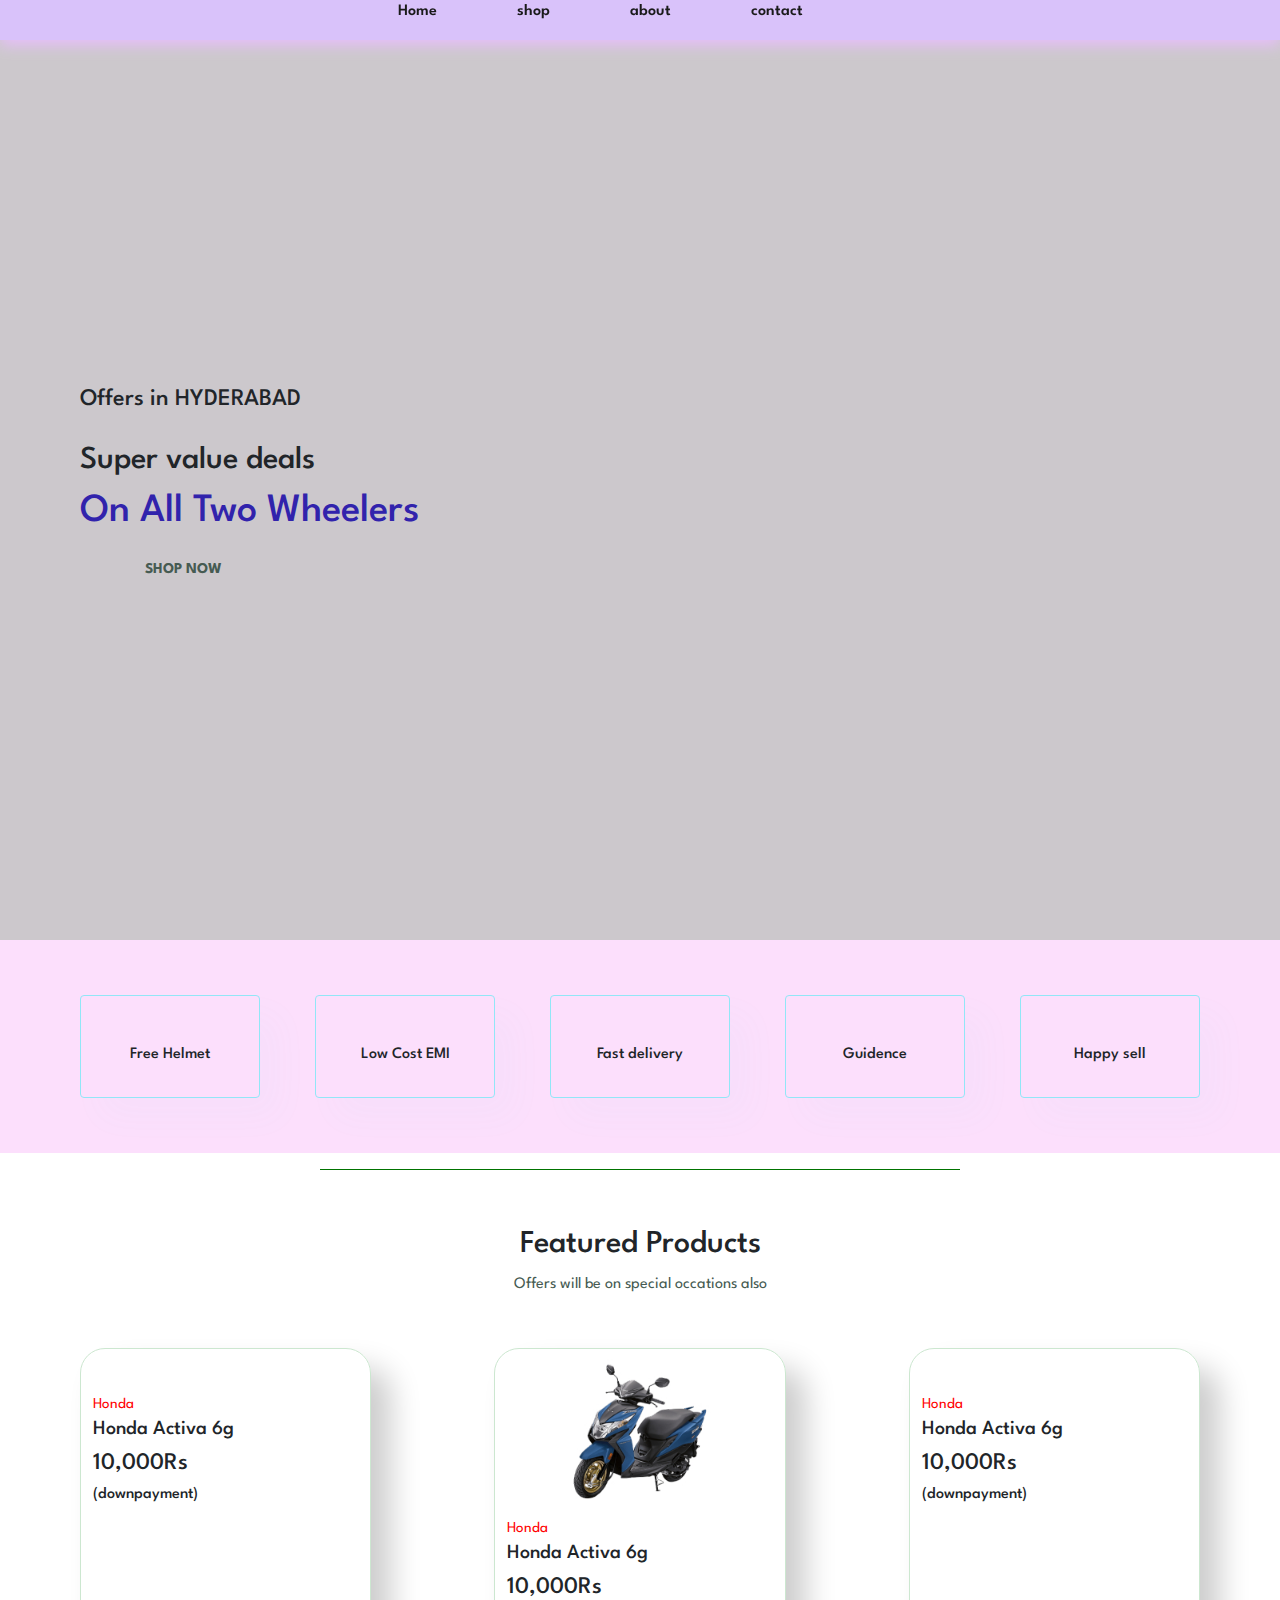
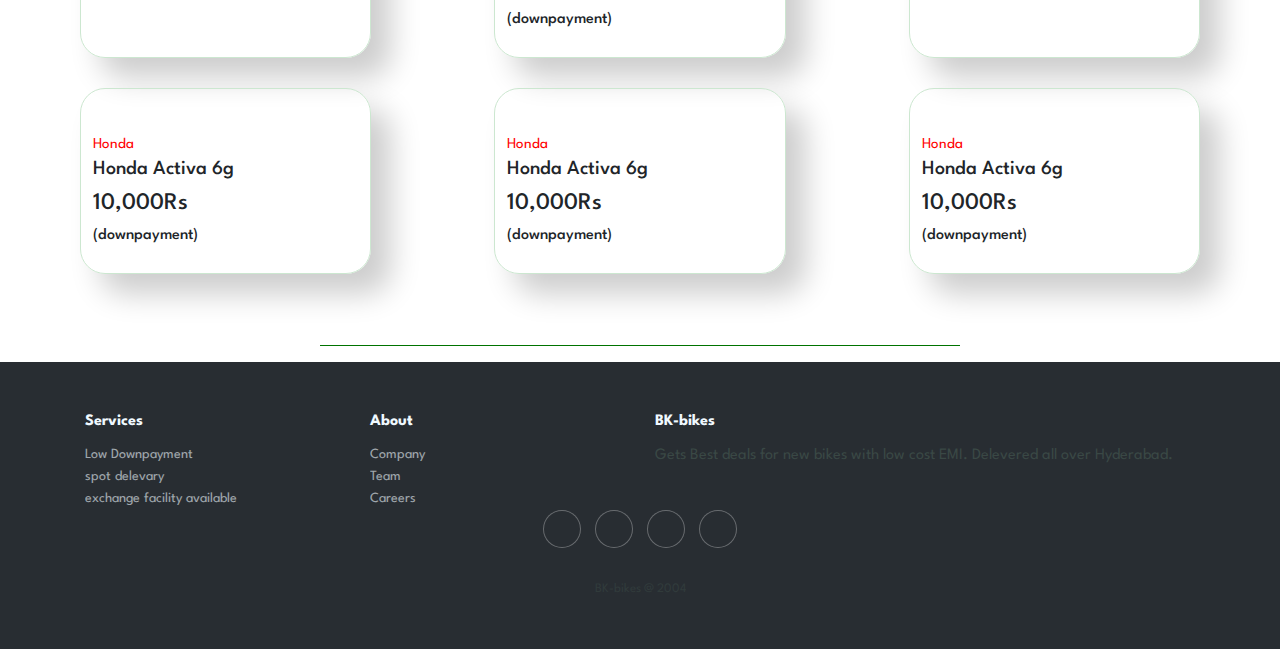
==== index.html @ 69a62e9e "responsive navbar" ====
<!DOCTYPE html>
<html lang="en">
<head>
    <meta charset="UTF-8">
    <meta http-equiv="X-UA-Compatible" content="IE=edge">
    <meta name="viewport" content="width=device-width, initial-scale=1.0">
    <link rel="stylesheet" href="path/to/font-awesome/css/font-awesome.min.css">
    <link rel="stylesheet" href="styles.css">
    <title>B-bikes</title>
    <title>Untitled</title>
    <link rel="stylesheet" href="https://cdnjs.cloudflare.com/ajax/libs/twitter-bootstrap/4.1.3/css/bootstrap.min.css">
    <link rel="stylesheet" href="https://cdnjs.cloudflare.com/ajax/libs/ionicons/2.0.1/css/ionicons.min.css">
</head>
<body>
    <section id="header">
        <a href="#"><img src="imgs/logo.png" class="logo" alt=""></a>
        <div>
            <ul id="navbar">
                <li><a href="index.html" class="active">Home</a></li>
                <li><a href="shop.html">shop</a></li>
                <li><a href="shop.html">about</a></li>
                <li><a href="contact.html">contact</a></li>
                <li><a href="imgs/logo.png"><img src="imgs/shop.png" class="shoppic" alt=""></a></li>
                
            </ul>
        </div>
        <div id="mobile">
            <i id="bar" class=""></i>
        </div>
    </section>

    <section id="bala">
        <h4>Offers in HYDERABAD</h4>
        <h2>Super value deals</h2>
        <h1>On All Two Wheelers</h1>
        <button>SHOP NOW</button>
    </section>

    <section id="feature" class="section-p1">
        <div class="fe-box">
            <img src="imgs/helmet.jpg" alt="">
            <h6>Free Helmet</h6>
        </div>
        <div class="fe-box">
            <img src="imgs/cost.png" alt="">
            <h6>Low Cost EMI</h6>
        </div>
        <div class="fe-box">
            <img src="imgs/fast.jpg" alt="">
            <h6>Fast delivery</h6>
        </div>
        <div class="fe-box">
            <img src="imgs/guid.png" alt="">
            <h6>Guidence</h6>
        </div>
        <div class="fe-box">
            <img src="imgs/hapsell.png" alt="">
            <h6>Happy sell</h6>
        </div>
    </section>
    <center><hr width="50%" color="green" /></center>

    <section id="product1" class="section-p1">
        <h2>Featured Products</h2>
        <p>Offers will be on special occations also</p>
        <div class="pro-container">
            <div class="pro">
                <img src="imgs/product1.jpg"  alt="">
                <div class="dis">
                    <span>Honda </span>
                    <h5>Honda Activa 6g</h5>
                    <div class="star">
                        <i class="fas fa-star"></i>
                        <i class="fas fa-star"></i>
                        <i class="fas fa-star"></i>
                    </div>
                    <h4>10,000Rs</h4>
                    <h6>(downpayment)</h6>
                </div>
            </div>
            <div class="pro">
                <img src="imgs/dio1.jpg" class="dio" alt="">
                <div class="dis">
                    <span>Honda </span>
                    <h5>Honda Activa 6g</h5>
                    <div class="star">
                        <i class="fas fa-star"></i>
                        <i class="fas fa-star"></i>
                        <i class="fas fa-star"></i>
                    </div>
                    <h4>10,000Rs</h4>
                    <h6>(downpayment)</h6>
                </div>
            </div>
            <div class="pro">
                <img src="imgs/product1.jpg" alt="">
                <div class="dis">
                    <span>Honda </span>
                    <h5>Honda Activa 6g</h5>
                    <div class="star">
                        <i class="fas fa-star"></i>
                        <i class="fas fa-star"></i>
                        <i class="fas fa-star"></i>
                    </div>
                    <h4>10,000Rs</h4>
                    <h6>(downpayment)</h6>
                </div>
            </div>
            <div class="pro">
                <img src="imgs/product1.jpg" alt="">
                <div class="dis">
                    <span>Honda </span>
                    <h5>Honda Activa 6g</h5>
                    <div class="star">
                        <i class="fas fa-star"></i>
                        <i class="fas fa-star"></i>
                        <i class="fas fa-star"></i>
                    </div>
                    <h4>10,000Rs</h4>
                    <h6>(downpayment)</h6>
                </div>
            </div>
            <div class="pro">
                <img src="imgs/product1.jpg" alt="">
                <div class="dis">
                    <span>Honda </span>
                    <h5>Honda Activa 6g</h5>
                    <div class="star">
                        <i class="fas fa-star"></i>
                        <i class="fas fa-star"></i>
                        <i class="fas fa-star"></i>
                    </div>
                    <h4>10,000Rs</h4>
                    <h6>(downpayment)</h6>
                </div>
            </div>
            <div class="pro">
                <img src="imgs/product1.jpg" alt="">
                <div class="dis">
                    <span>Honda </span>
                    <h5>Honda Activa 6g</h5>
                    <div class="star">
                        <i class="fas fa-star"></i>
                        <i class="fas fa-star"></i>
                        <i class="fas fa-star"></i>
                    </div>
                    <h4>10,000Rs</h4>
                    <h6>(downpayment)</h6>
                </div>
            </div>
        </div>
    </section>
    
    <center><hr width="50%" color="green" /></center>
    <!-- <footer class="section-p1">
        <div class="col">
            <img src="imgs/logo.png" class="logo" alt="">
            <h4>contact</h4>
            <p> <strong>Address : </strong> uppal,ubsiguda</p>
            <p> <strong>Phone Number : </strong>7993533327 </p>
            <p><strong>Timings :</strong> 12PM-10PM , Monday to Saturday</p>
        </div>
        <div class="follow">
            <h3>Follow Us</h3>
        </div>
    </footer> -->
    <div class="footer-dark">
        <footer>
            <div class="container">
                <div class="row">
                    <div class="col-sm-6 col-md-3 item">
                        <h3>Services</h3>
                        <ul>
                            <li><a href="#">Low Downpayment </a></li>
                            <li><a href="#">spot delevary</a></li>
                            <li><a href="#">exchange facility available</a></li>
                        </ul>
                    </div>
                    <div class="col-sm-6 col-md-3 item">
                        <h3>About</h3>
                        <ul>
                            <li><a href="index.html">Company</a></li>
                            <li><a href="#">Team</a></li>
                            <li><a href="#">Careers</a></li>
                        </ul>
                    </div>
                    <div class="col-md-6 item text">
                        <h3>BK-bikes</h3>
                        <p>Gets Best deals for new bikes with low cost EMI.
                            Delevered all over Hyderabad.

                        </p>
                    </div>
                    <div class="col item social"><a href="#"><i class="icon ion-social-facebook"></i></a><a href="#"><i class="icon ion-social-twitter"></i></a><a href="#"><i class="icon ion-social-snapchat"></i></a><a href="#"><i class="icon ion-social-instagram"></i></a></div>
                </div>
                <p class="copyright">BK-bikes @ 2004</p>
            </div>
        </footer>
    </div>
    <script src="https://cdnjs.cloudflare.com/ajax/libs/jquery/3.2.1/jquery.min.js"></script>
    <script src="https://cdnjs.cloudflare.com/ajax/libs/twitter-bootstrap/4.1.3/js/bootstrap.bundle.min.js"></script>
    
</body>
</html>
---- styles.css ----
@import url("https://fonts.googleapis.com/css2?family=Spartan:wght@100;200;300;400;500;600;700;800;900&display=swap");
* {
  margin: 0;
  padding: 0;
  box-sizing: border-box;
  font-family: "Spartan", sans-serif;
}

html {
  scroll-behavior: smooth;
}

/* Global Styles */

h1 {
  font-size: 50px;
  line-height: 64px;
  color: #222;
}

h2 {
  font-size: 46px;
  line-height: 54px;
  color: #222;
}

h4 {
  font-size: 20px;
  color: #222;
}

h6 {
  font-weight: 700;
  font-size: 12px;
}

p {
  font-size: 16px;
  color: #465b52;
  margin: 15px 0 20px 0;
}

.section-p1 {
  padding: 40px 80px;
}

.section-m1 {
  margin: 40px 0;
}
.logo{
    width: 18%;
    padding-left: 0;
    
}
.shoppic{
    width: 10%;

}

body {
  width: 100%;
}

#header{
    display: flex;
    align-items: center;
    justify-content: space-between;
    padding-left: 20px 80px;
    background: #d9c2fa;
    box-shadow: 0 5px 15px rgb(232, 190, 252);
    z-index: 999;
    position: sticky;
    top: 0;
    left: 0;
}
#navbar{ 
    display: flex;
    align-items: center;
    justify-content: center;
}
#navbar li{
    list-style: none;
    padding: 0 40px ;
    position: relative;

}
#navbar li a{
    text-decoration: none;
    font-size: 16px;
    font-weight: 600;
    color: #1a1a1a;
    transition: 0.3s ease;
    border-radius: 20px;
}
#navbar li a:hover{
    color: aqua;
}
#bala{
  background: #ccc8cc;
  background-image: url("imgs/bike.png");
  height: 100vb;
  width: 100%;
  background-position: top 10% right 0%;
  background-size: cover;
  padding: 0 80px;
  display: flex;
  flex-direction: column;
  align-items: flex-start;
  justify-content: center;
}
#bala h4{
  padding-bottom: 20px;
}
#bala h1{
  color: rgb(49, 35, 172);
}
#bala button{
  background-image: url("imgs/button.png");
  background-color: transparent;
  color: #465b52;
  border: 0;
  padding: 14px 80px 14px 65px;
  background-repeat: no-repeat;
  cursor: pointer;
  font-weight: 700;
  font-size: 15px;
}
#feature{
  background-color: #fcdffc;
  display: flex;
  align-items: center;
  justify-content: space-between;
  flex-wrap: wrap;
}
#feature .fe-box img{
  width: 90%;
  margin-bottom: 10px;
}
#feature .fe-box{
  width: 180px;
  text-align: center;
  padding: 25px 15px;
  box-shadow: 20px 20px 34px rgba(96, 214, 235, 0.03);
  border: 1px solid #91e7f7;
  border-radius: 4px;
  margin: 15px 0;
}
#feature .fe-box:hover{
  box-shadow: 10px 10px 54px rgba(70, 62, 211, 0.1);
}
#product1{
  text-align: center;
}
#product1 .pro-container{
  display: flex;
  justify-content: space-between;
  padding-top: 20px;
  flex-wrap: wrap;
}
#product1 .pro{
  width: 26%;
  min-width: 250px;
  padding: 10px 12px;
  border:1px solid #cce7d0;
  border-radius: 25px;
  cursor: pointer;
  box-shadow: 20px 20px 30px rgba(0, 0, 0, 0.2);
  margin: 15px 0;
  transition: 0.3s ease;
}
#product1 .pro:hover{
  box-shadow: 20px 20px 30px rgba(99, 247, 173, 0.9);
}
#product1 .pro img{
  width: 100%;
  border-radius: 20px;
}
#product1 .pro .dis{
  padding: 10px 0;
  text-align: start;
}
#product1 .pro .dis span{
  color: red;
  font-size: 15px;
}
.footer-dark {
  padding:50px 0;
  color:#f0f9ff;
  background-color:#282d32;
}

.footer-dark h3 {
  margin-top:0;
  margin-bottom:12px;
  font-weight:bold;
  font-size:16px;
}

.footer-dark ul {
  padding:0;
  list-style:none;
  line-height:1.6;
  font-size:14px;
  margin-bottom:0;
}

.footer-dark ul a {
  color:inherit;
  text-decoration:none;
  opacity:0.6;
}

.footer-dark ul a:hover {
  opacity:0.8;
}

@media (max-width:767px) {
  .footer-dark .item:not(.social) {
    text-align:center;
    padding-bottom:20px;
  }
}

.footer-dark .item.text {
  margin-bottom:36px;
}

@media (max-width:767px) {
  .footer-dark .item.text {
    margin-bottom:0;
  }
}

.footer-dark .item.text p {
  opacity:0.6;
  margin-bottom:0;
}

.footer-dark .item.social {
  text-align:center;
}




@media (max-width:799px) {
  .footer-dark .item.social {
    text-align:center;
    margin-top:20px;
  }
}

.footer-dark .item.social > a {
  font-size:20px;
  width:36px;
  height:36px;
  line-height:36px;
  display:inline-block;
  text-align:center;
  border-radius:50%;
  box-shadow:0 0 0 1px rgba(255,255,255,0.4);
  margin:0 8px;
  color:#fff;
  opacity:0.75;
}

.footer-dark .item.social > a:hover {
  opacity:0.9;
}

.footer-dark .copyright {
  text-align:center;
  padding-top:24px;
  opacity:0.3;
  font-size:13px;
  margin-bottom:0;
}
@media (max-width:799px){
  #navbar {
  display: flex;
  flex-direction: column;
  align-items: flex-start;
  position: fixed;
  top: 0;
  right: 0;
  height: 20vh;
  width: 300px;
  align-items: center;
  justify-content: center;
  background-color: #d9c2fa;
  box-shadow: 0 40px 60px rgba(0, 0, 0, 0.2);
  padding: 80px 0 0 20px;
}
#navbar li{
  margin-bottom: 25px;
}
}
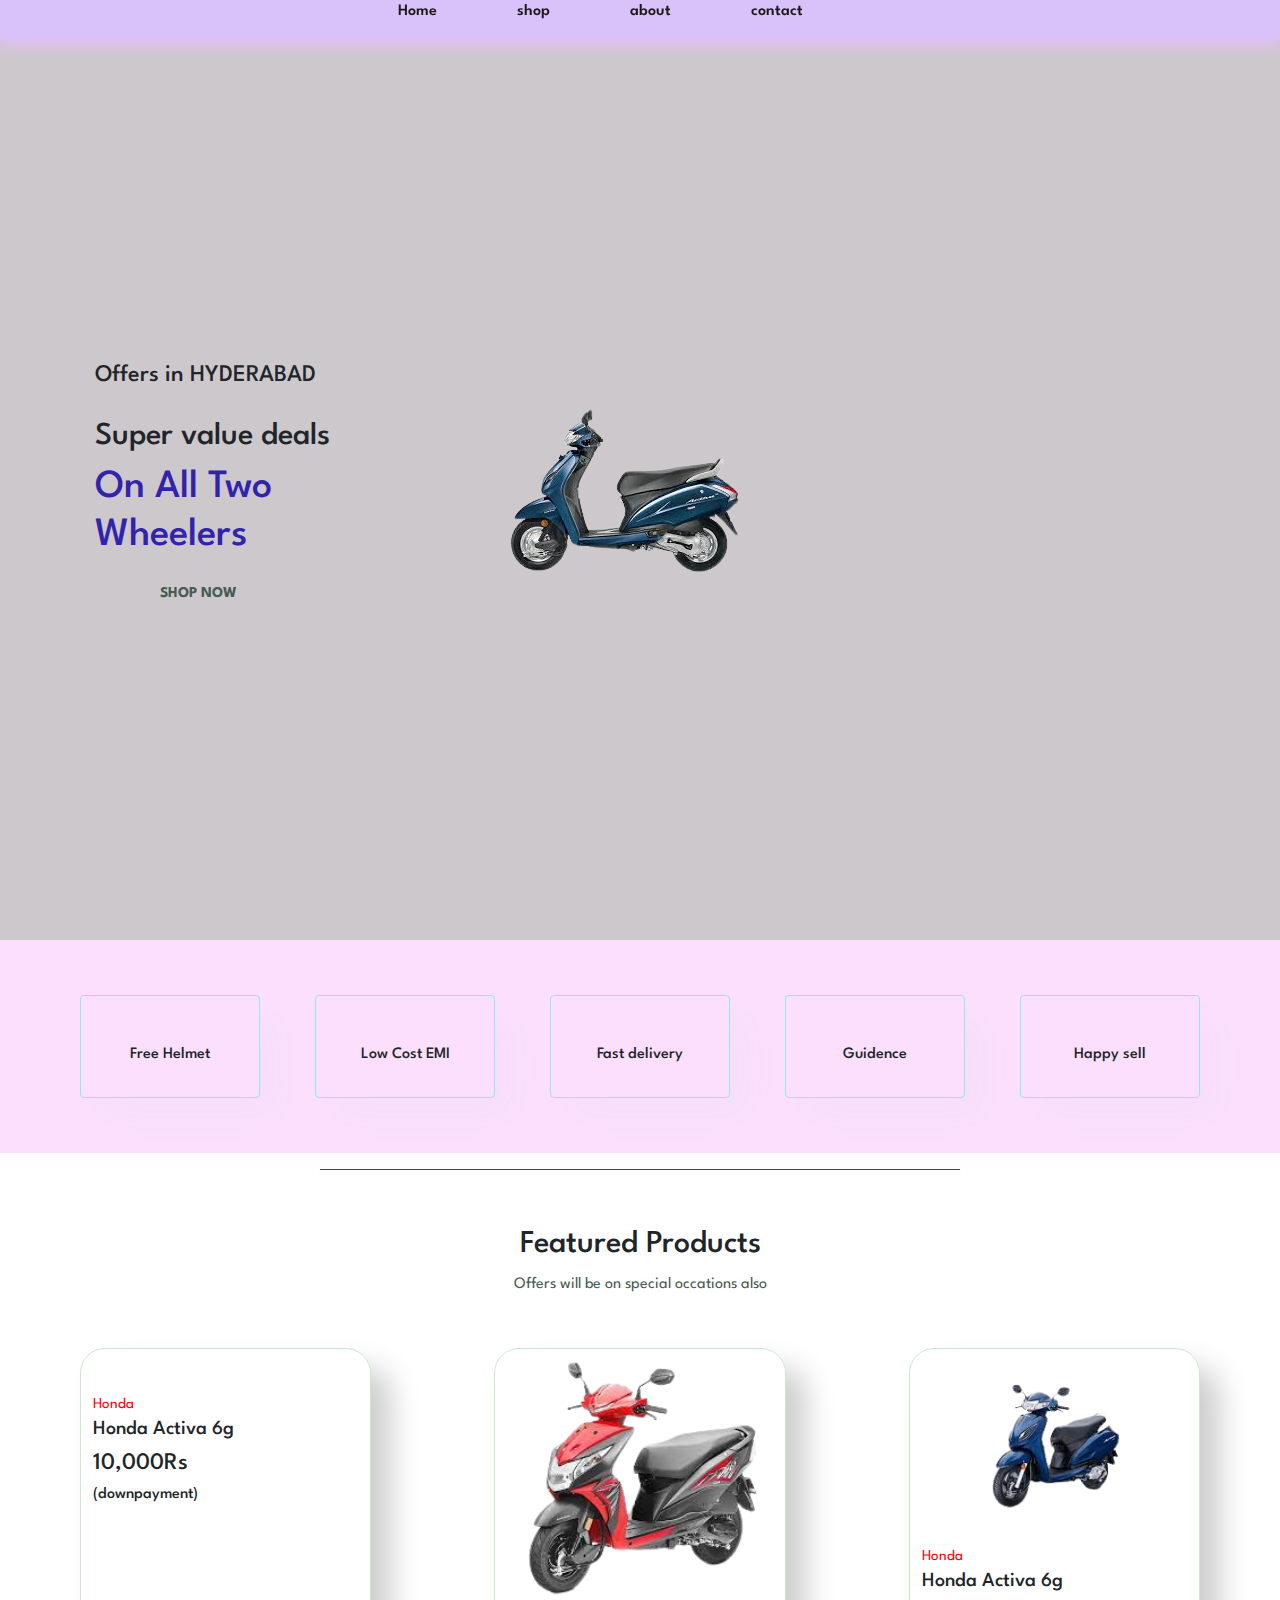
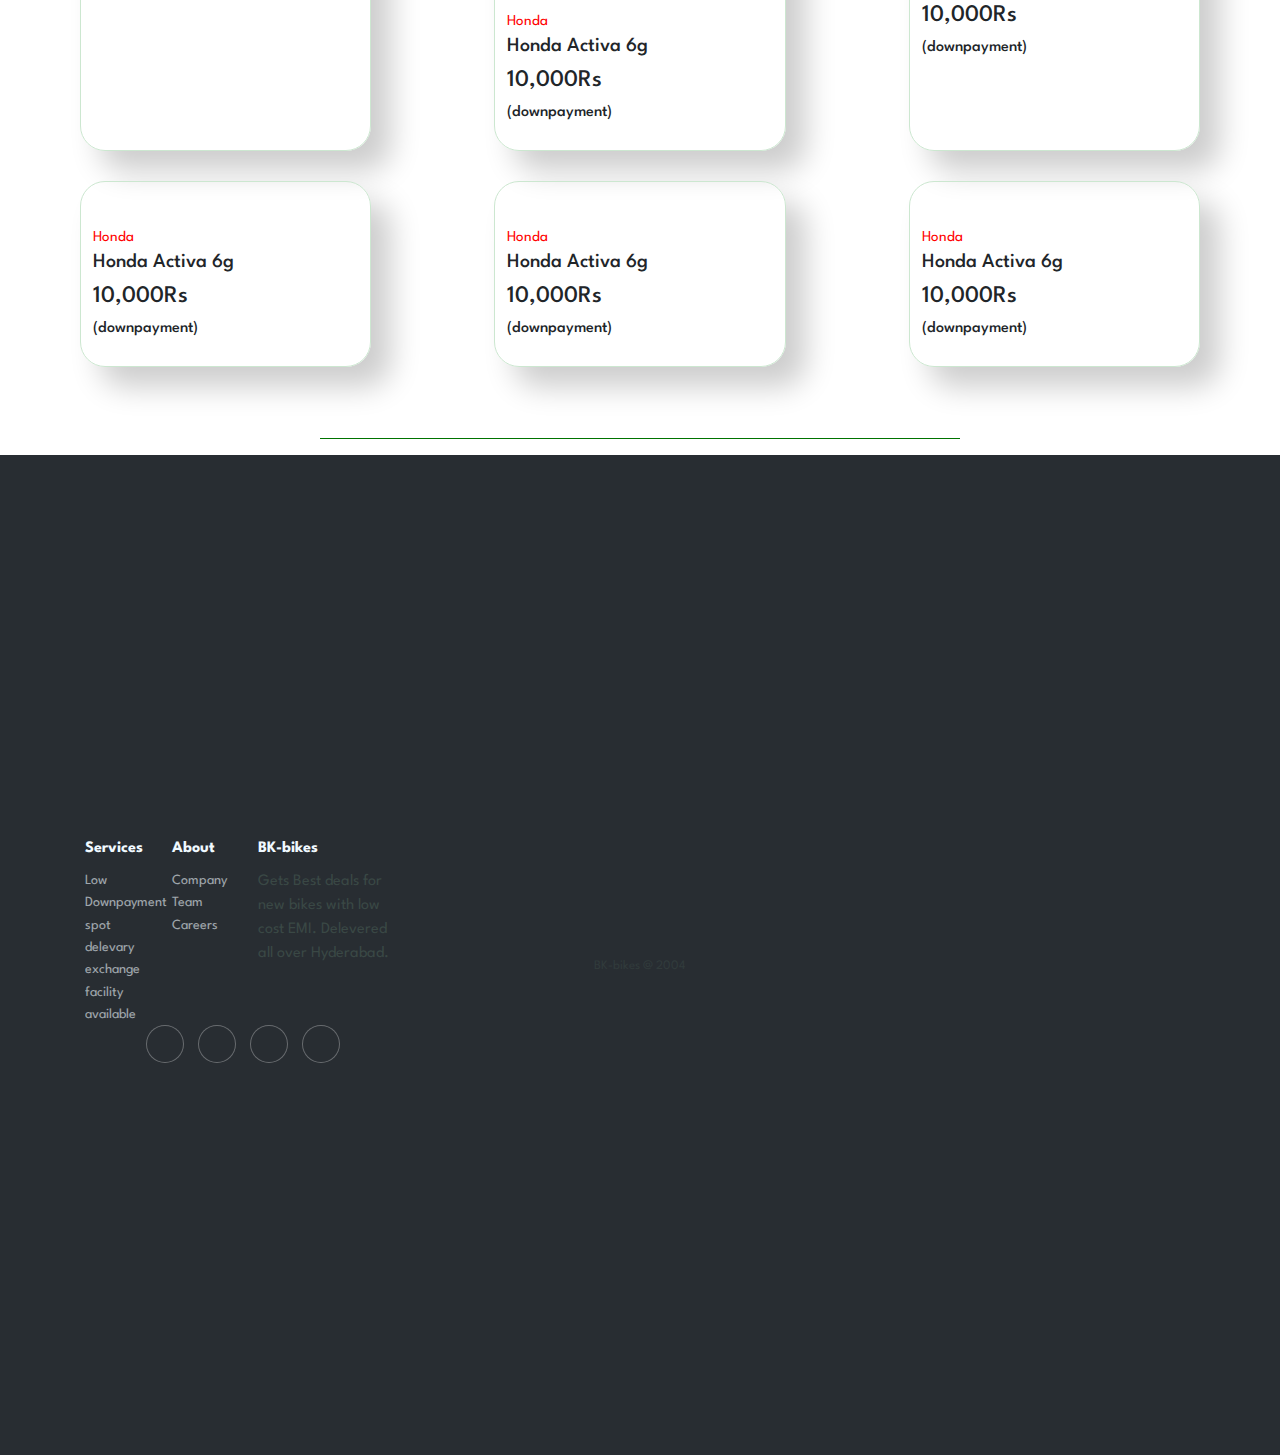
==== commit 7b0b176f: "poducts" ====
--- a/index.html
+++ b/index.html
@@ -30,10 +30,17 @@
     </section>
 
     <section id="bala">
-        <h4>Offers in HYDERABAD</h4>
-        <h2>Super value deals</h2>
-        <h1>On All Two Wheelers</h1>
-        <button>SHOP NOW</button>
+       <div class="container">
+            <div class="text">
+            <h4>Offers in HYDERABAD</h4>
+            <h2>Super value deals</h2>
+            <h1>On All Two Wheelers</h1>
+            <button>SHOP NOW</button>
+            </div>
+            <div class="image"><img src="imgs/bike.png" alt=""></div>
+       </div> 
+       
+        
     </section>
 
     <section id="feature" class="section-p1">
@@ -79,21 +86,21 @@
                 </div>
             </div>
             <div class="pro">
-                <img src="imgs/dio1.jpg" class="dio" alt="">
-                <div class="dis">
-                    <span>Honda </span>
-                    <h5>Honda Activa 6g</h5>
-                    <div class="star">
-                        <i class="fas fa-star"></i>
-                        <i class="fas fa-star"></i>
-                        <i class="fas fa-star"></i>
-                    </div>
-                    <h4>10,000Rs</h4>
-                    <h6>(downpayment)</h6>
-                </div>
-            </div>
-            <div class="pro">
-                <img src="imgs/product1.jpg" alt="">
+                <img src="imgs/dio.png" class="dio" alt="">
+                <div class="dis">
+                    <span>Honda </span>
+                    <h5>Honda Activa 6g</h5>
+                    <div class="star">
+                        <i class="fas fa-star"></i>
+                        <i class="fas fa-star"></i>
+                        <i class="fas fa-star"></i>
+                    </div>
+                    <h4>10,000Rs</h4>
+                    <h6>(downpayment)</h6>
+                </div>
+            </div>
+            <div class="pro">
+                <img src="imgs/product2.png" alt="">
                 <div class="dis">
                     <span>Honda </span>
                     <h5>Honda Activa 6g</h5>
@@ -152,18 +159,7 @@
     </section>
     
     <center><hr width="50%" color="green" /></center>
-    <!-- <footer class="section-p1">
-        <div class="col">
-            <img src="imgs/logo.png" class="logo" alt="">
-            <h4>contact</h4>
-            <p> <strong>Address : </strong> uppal,ubsiguda</p>
-            <p> <strong>Phone Number : </strong>7993533327 </p>
-            <p><strong>Timings :</strong> 12PM-10PM , Monday to Saturday</p>
-        </div>
-        <div class="follow">
-            <h3>Follow Us</h3>
-        </div>
-    </footer> -->
+
     <div class="footer-dark">
         <footer>
             <div class="container">
--- a/styles.css
+++ b/styles.css
@@ -95,9 +95,27 @@
 #navbar li a:hover{
     color: aqua;
 }
+.container {
+  display: grid;
+  align-items: center; 
+  grid-template-columns: 1fr 1fr 1fr;
+  column-gap: 80px;
+  height: 100vb;
+  width: 100%;
+  background-position: top 10% right 10%;
+  background-size: cover;
+  padding: 0 80px;
+ }
+ 
+ img {
+   max-width: 100%;
+   max-height:100%;
+ }
+ 
+
 #bala{
   background: #ccc8cc;
-  background-image: url("imgs/bike.png");
+  
   height: 100vb;
   width: 100%;
   background-position: top 10% right 0%;
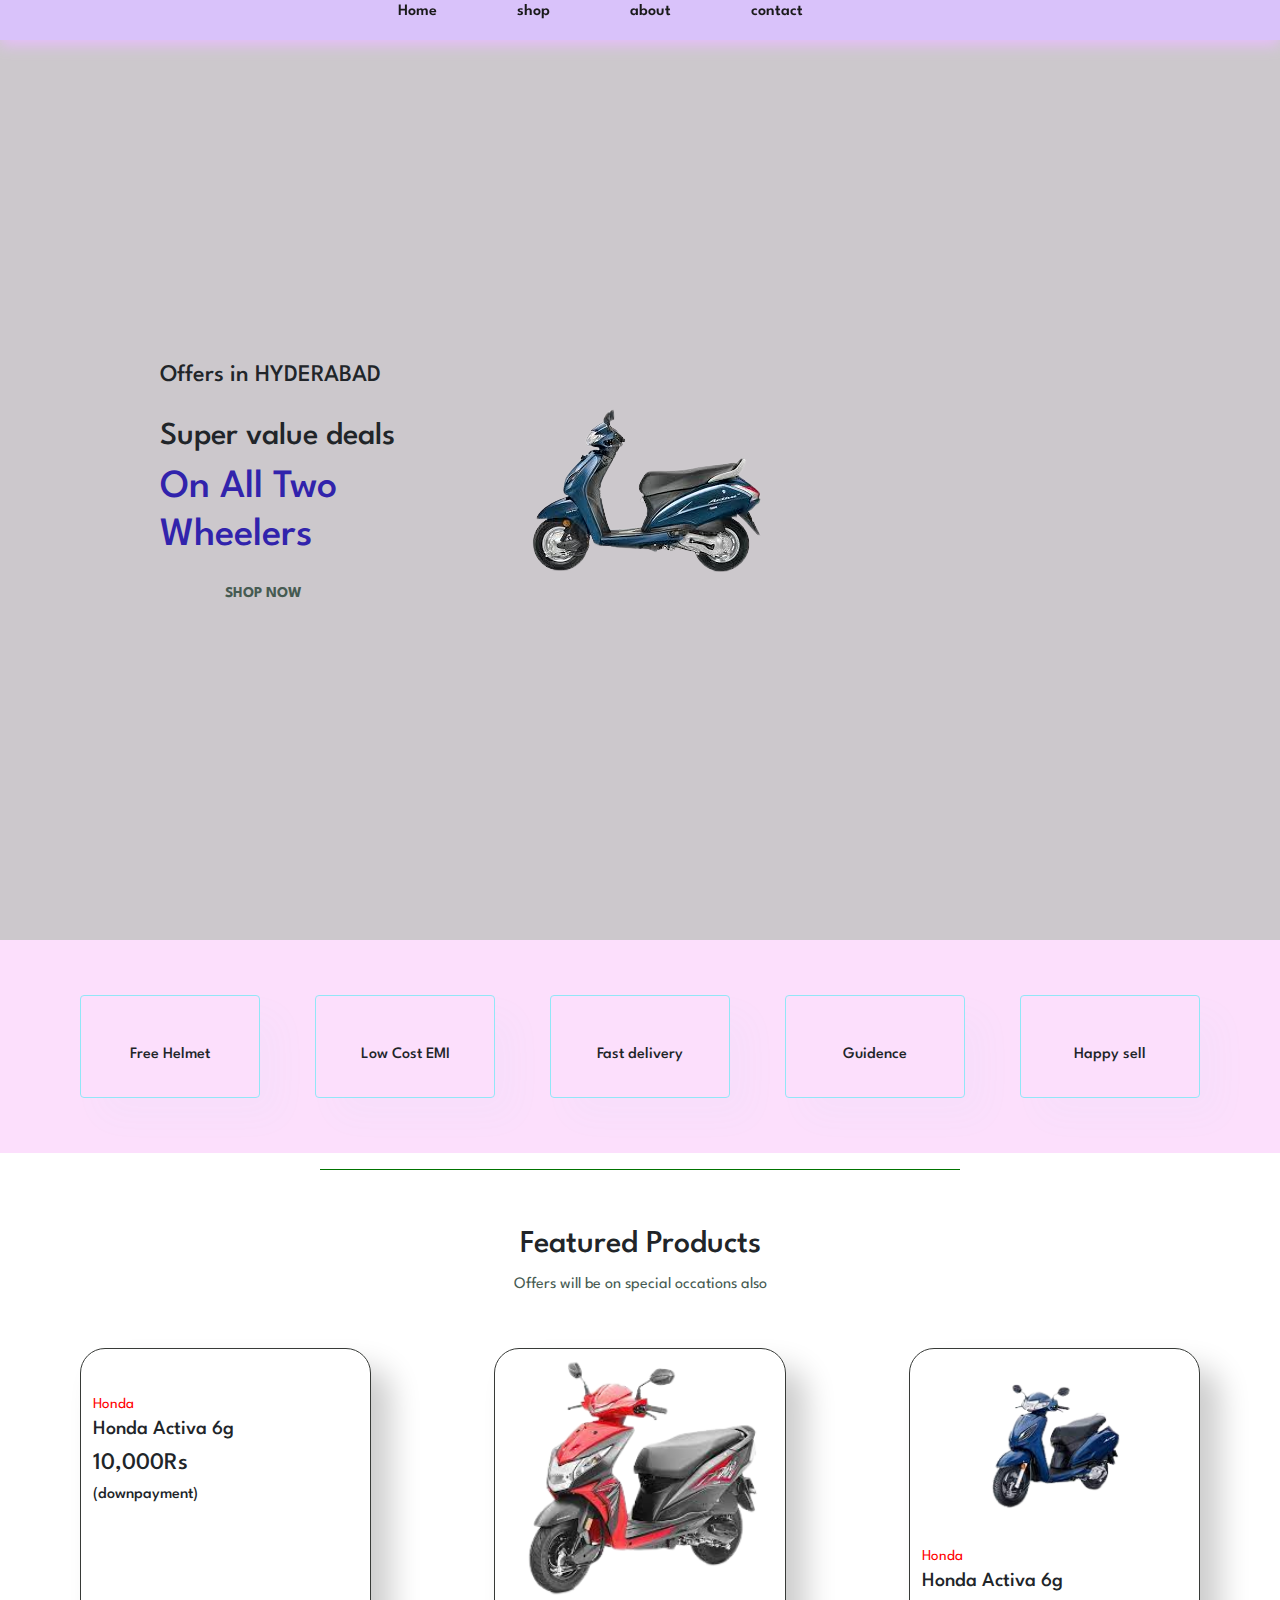
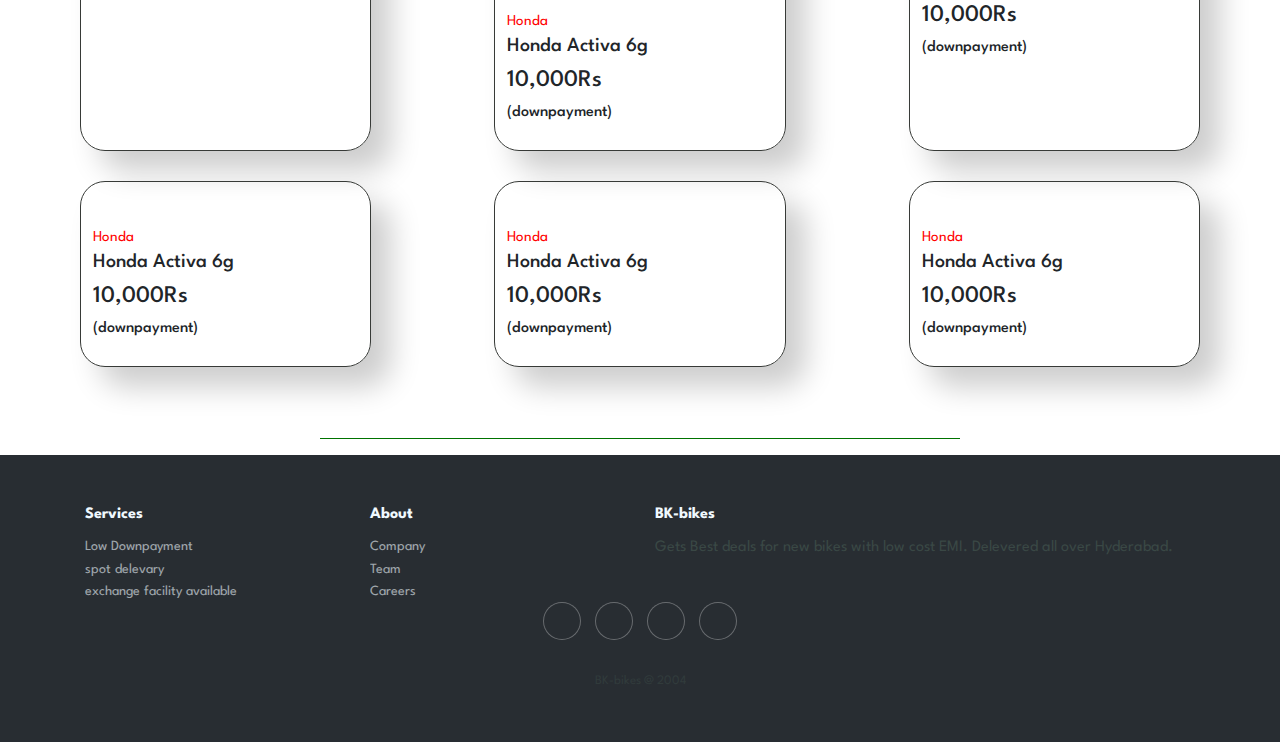
==== commit e2830c72: "resp1" ====
--- a/index.html
+++ b/index.html
@@ -30,7 +30,7 @@
     </section>
 
     <section id="bala">
-       <div class="container">
+       <div class="containerr">
             <div class="text">
             <h4>Offers in HYDERABAD</h4>
             <h2>Super value deals</h2>
--- a/styles.css
+++ b/styles.css
@@ -95,7 +95,7 @@
 #navbar li a:hover{
     color: aqua;
 }
-.container {
+.containerr{
   display: grid;
   align-items: center; 
   grid-template-columns: 1fr 1fr 1fr;
@@ -179,7 +179,7 @@
   width: 26%;
   min-width: 250px;
   padding: 10px 12px;
-  border:1px solid #cce7d0;
+  border:1px solid #373a37;
   border-radius: 25px;
   cursor: pointer;
   box-shadow: 20px 20px 30px rgba(0, 0, 0, 0.2);
@@ -302,14 +302,33 @@
   top: 0;
   right: 0;
   height: 20vh;
-  width: 300px;
+  width: 40%;
   align-items: center;
   justify-content: center;
   background-color: #d9c2fa;
   box-shadow: 0 40px 60px rgba(0, 0, 0, 0.2);
-  padding: 80px 0 0 20px;
+  padding: 80px 0 0 50px;
 }
 #navbar li{
   margin-bottom: 25px;
 }
+.button{
+  padding-top: 5%;
+}
+.containerr{
+  display: grid;
+  align-items: center; 
+  grid-template-columns: 1fr 1fr 1fr;
+  column-gap: 20px;
+  height: 100vb;
+  width: 100%;
+  background-position: top 10% right 10%;
+  background-size: cover;
+  padding: 0 20px;
+ }
+ 
+ img {
+   max-width: 100%;
+   max-height:100%;
+ }
 }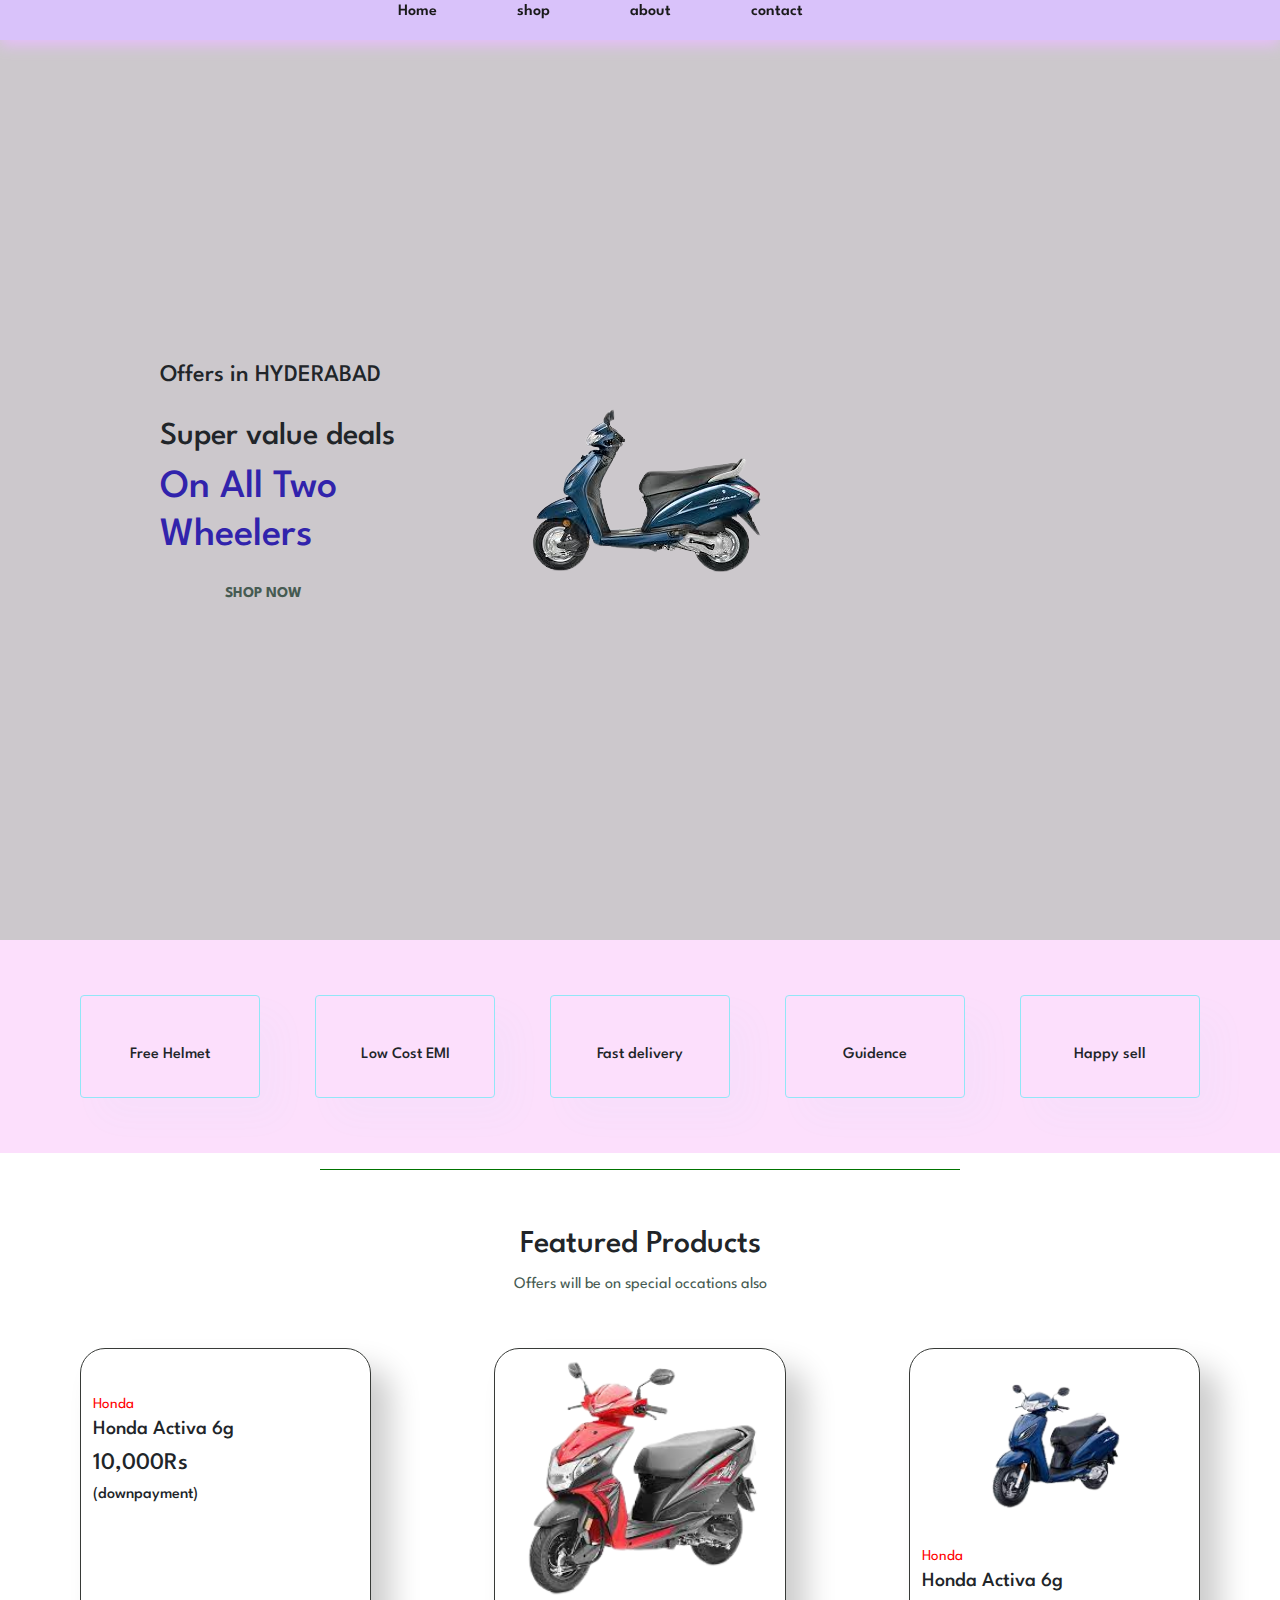
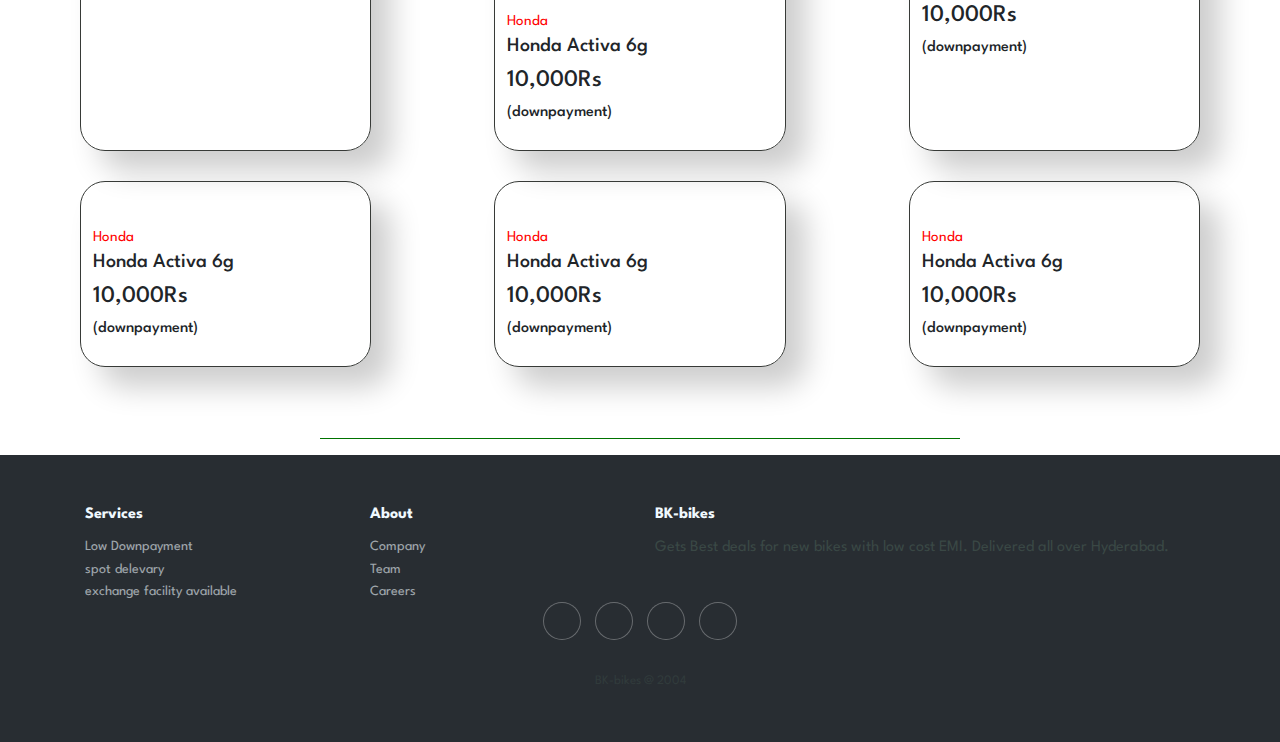
==== commit b74803b2: "typos" ====
--- a/index.html
+++ b/index.html
@@ -1,200 +1,214 @@
 <!DOCTYPE html>
 <html lang="en">
-<head>
-    <meta charset="UTF-8">
-    <meta http-equiv="X-UA-Compatible" content="IE=edge">
-    <meta name="viewport" content="width=device-width, initial-scale=1.0">
-    <link rel="stylesheet" href="path/to/font-awesome/css/font-awesome.min.css">
-    <link rel="stylesheet" href="styles.css">
+  <head>
+    <meta charset="UTF-8" />
+    <meta http-equiv="X-UA-Compatible" content="IE=edge" />
+    <meta name="viewport" content="width=device-width, initial-scale=1.0" />
+    <link
+      rel="stylesheet"
+      href="path/to/font-awesome/css/font-awesome.min.css"
+    />
+    <link rel="stylesheet" href="styles.css" />
     <title>B-bikes</title>
     <title>Untitled</title>
-    <link rel="stylesheet" href="https://cdnjs.cloudflare.com/ajax/libs/twitter-bootstrap/4.1.3/css/bootstrap.min.css">
-    <link rel="stylesheet" href="https://cdnjs.cloudflare.com/ajax/libs/ionicons/2.0.1/css/ionicons.min.css">
-</head>
-<body>
+    <link
+      rel="stylesheet"
+      href="https://cdnjs.cloudflare.com/ajax/libs/twitter-bootstrap/4.1.3/css/bootstrap.min.css"
+    />
+    <link
+      rel="stylesheet"
+      href="https://cdnjs.cloudflare.com/ajax/libs/ionicons/2.0.1/css/ionicons.min.css"
+    />
+  </head>
+  <body>
     <section id="header">
-        <a href="#"><img src="imgs/logo.png" class="logo" alt=""></a>
-        <div>
-            <ul id="navbar">
-                <li><a href="index.html" class="active">Home</a></li>
-                <li><a href="shop.html">shop</a></li>
-                <li><a href="shop.html">about</a></li>
-                <li><a href="contact.html">contact</a></li>
-                <li><a href="imgs/logo.png"><img src="imgs/shop.png" class="shoppic" alt=""></a></li>
-                
-            </ul>
-        </div>
-        <div id="mobile">
-            <i id="bar" class=""></i>
-        </div>
+      <a href="#"><img src="imgs/logo.png" class="logo" alt="" /></a>
+      <div>
+        <ul id="navbar">
+          <li><a href="index.html" class="active">Home</a></li>
+          <li><a href="shop.html">shop</a></li>
+          <li><a href="shop.html">about</a></li>
+          <li><a href="contact.html">contact</a></li>
+          <li>
+            <a href="imgs/logo.png"
+              ><img src="imgs/shop.png" class="shoppic" alt=""
+            /></a>
+          </li>
+        </ul>
+      </div>
+      <div id="mobile">
+        <i id="bar" class=""></i>
+      </div>
     </section>
 
     <section id="bala">
-       <div class="containerr">
-            <div class="text">
-            <h4>Offers in HYDERABAD</h4>
-            <h2>Super value deals</h2>
-            <h1>On All Two Wheelers</h1>
-            <button>SHOP NOW</button>
-            </div>
-            <div class="image"><img src="imgs/bike.png" alt=""></div>
-       </div> 
-       
-        
+      <div class="containerr">
+        <div class="text">
+          <h4>Offers in HYDERABAD</h4>
+          <h2>Super value deals</h2>
+          <h1>On All Two Wheelers</h1>
+          <button>SHOP NOW</button>
+        </div>
+        <div class="image"><img src="imgs/bike.png" alt="" /></div>
+      </div>
     </section>
 
     <section id="feature" class="section-p1">
-        <div class="fe-box">
-            <img src="imgs/helmet.jpg" alt="">
-            <h6>Free Helmet</h6>
-        </div>
-        <div class="fe-box">
-            <img src="imgs/cost.png" alt="">
-            <h6>Low Cost EMI</h6>
-        </div>
-        <div class="fe-box">
-            <img src="imgs/fast.jpg" alt="">
-            <h6>Fast delivery</h6>
-        </div>
-        <div class="fe-box">
-            <img src="imgs/guid.png" alt="">
-            <h6>Guidence</h6>
-        </div>
-        <div class="fe-box">
-            <img src="imgs/hapsell.png" alt="">
-            <h6>Happy sell</h6>
-        </div>
+      <div class="fe-box">
+        <img src="imgs/helmet.jpg" alt="" />
+        <h6>Free Helmet</h6>
+      </div>
+      <div class="fe-box">
+        <img src="imgs/cost.png" alt="" />
+        <h6>Low Cost EMI</h6>
+      </div>
+      <div class="fe-box">
+        <img src="imgs/fast.jpg" alt="" />
+        <h6>Fast delivery</h6>
+      </div>
+      <div class="fe-box">
+        <img src="imgs/guid.png" alt="" />
+        <h6>Guidence</h6>
+      </div>
+      <div class="fe-box">
+        <img src="imgs/hapsell.png" alt="" />
+        <h6>Happy sell</h6>
+      </div>
     </section>
     <center><hr width="50%" color="green" /></center>
 
     <section id="product1" class="section-p1">
-        <h2>Featured Products</h2>
-        <p>Offers will be on special occations also</p>
-        <div class="pro-container">
-            <div class="pro">
-                <img src="imgs/product1.jpg"  alt="">
-                <div class="dis">
-                    <span>Honda </span>
-                    <h5>Honda Activa 6g</h5>
-                    <div class="star">
-                        <i class="fas fa-star"></i>
-                        <i class="fas fa-star"></i>
-                        <i class="fas fa-star"></i>
-                    </div>
-                    <h4>10,000Rs</h4>
-                    <h6>(downpayment)</h6>
-                </div>
-            </div>
-            <div class="pro">
-                <img src="imgs/dio.png" class="dio" alt="">
-                <div class="dis">
-                    <span>Honda </span>
-                    <h5>Honda Activa 6g</h5>
-                    <div class="star">
-                        <i class="fas fa-star"></i>
-                        <i class="fas fa-star"></i>
-                        <i class="fas fa-star"></i>
-                    </div>
-                    <h4>10,000Rs</h4>
-                    <h6>(downpayment)</h6>
-                </div>
-            </div>
-            <div class="pro">
-                <img src="imgs/product2.png" alt="">
-                <div class="dis">
-                    <span>Honda </span>
-                    <h5>Honda Activa 6g</h5>
-                    <div class="star">
-                        <i class="fas fa-star"></i>
-                        <i class="fas fa-star"></i>
-                        <i class="fas fa-star"></i>
-                    </div>
-                    <h4>10,000Rs</h4>
-                    <h6>(downpayment)</h6>
-                </div>
-            </div>
-            <div class="pro">
-                <img src="imgs/product1.jpg" alt="">
-                <div class="dis">
-                    <span>Honda </span>
-                    <h5>Honda Activa 6g</h5>
-                    <div class="star">
-                        <i class="fas fa-star"></i>
-                        <i class="fas fa-star"></i>
-                        <i class="fas fa-star"></i>
-                    </div>
-                    <h4>10,000Rs</h4>
-                    <h6>(downpayment)</h6>
-                </div>
-            </div>
-            <div class="pro">
-                <img src="imgs/product1.jpg" alt="">
-                <div class="dis">
-                    <span>Honda </span>
-                    <h5>Honda Activa 6g</h5>
-                    <div class="star">
-                        <i class="fas fa-star"></i>
-                        <i class="fas fa-star"></i>
-                        <i class="fas fa-star"></i>
-                    </div>
-                    <h4>10,000Rs</h4>
-                    <h6>(downpayment)</h6>
-                </div>
-            </div>
-            <div class="pro">
-                <img src="imgs/product1.jpg" alt="">
-                <div class="dis">
-                    <span>Honda </span>
-                    <h5>Honda Activa 6g</h5>
-                    <div class="star">
-                        <i class="fas fa-star"></i>
-                        <i class="fas fa-star"></i>
-                        <i class="fas fa-star"></i>
-                    </div>
-                    <h4>10,000Rs</h4>
-                    <h6>(downpayment)</h6>
-                </div>
-            </div>
-        </div>
-    </section>
-    
+      <h2>Featured Products</h2>
+      <p>Offers will be on special occations also</p>
+      <div class="pro-container">
+        <div class="pro">
+          <img src="imgs/product1.jpg" alt="" />
+          <div class="dis">
+            <span>Honda </span>
+            <h5>Honda Activa 6g</h5>
+            <div class="star">
+              <i class="fas fa-star"></i>
+              <i class="fas fa-star"></i>
+              <i class="fas fa-star"></i>
+            </div>
+            <h4>10,000Rs</h4>
+            <h6>(downpayment)</h6>
+          </div>
+        </div>
+        <div class="pro">
+          <img src="imgs/dio.png" class="dio" alt="" />
+          <div class="dis">
+            <span>Honda </span>
+            <h5>Honda Activa 6g</h5>
+            <div class="star">
+              <i class="fas fa-star"></i>
+              <i class="fas fa-star"></i>
+              <i class="fas fa-star"></i>
+            </div>
+            <h4>10,000Rs</h4>
+            <h6>(downpayment)</h6>
+          </div>
+        </div>
+        <div class="pro">
+          <img src="imgs/product2.png" alt="" />
+          <div class="dis">
+            <span>Honda </span>
+            <h5>Honda Activa 6g</h5>
+            <div class="star">
+              <i class="fas fa-star"></i>
+              <i class="fas fa-star"></i>
+              <i class="fas fa-star"></i>
+            </div>
+            <h4>10,000Rs</h4>
+            <h6>(downpayment)</h6>
+          </div>
+        </div>
+        <div class="pro">
+          <img src="imgs/product1.jpg" alt="" />
+          <div class="dis">
+            <span>Honda </span>
+            <h5>Honda Activa 6g</h5>
+            <div class="star">
+              <i class="fas fa-star"></i>
+              <i class="fas fa-star"></i>
+              <i class="fas fa-star"></i>
+            </div>
+            <h4>10,000Rs</h4>
+            <h6>(downpayment)</h6>
+          </div>
+        </div>
+        <div class="pro">
+          <img src="imgs/product1.jpg" alt="" />
+          <div class="dis">
+            <span>Honda </span>
+            <h5>Honda Activa 6g</h5>
+            <div class="star">
+              <i class="fas fa-star"></i>
+              <i class="fas fa-star"></i>
+              <i class="fas fa-star"></i>
+            </div>
+            <h4>10,000Rs</h4>
+            <h6>(downpayment)</h6>
+          </div>
+        </div>
+        <div class="pro">
+          <img src="imgs/product1.jpg" alt="" />
+          <div class="dis">
+            <span>Honda </span>
+            <h5>Honda Activa 6g</h5>
+            <div class="star">
+              <i class="fas fa-star"></i>
+              <i class="fas fa-star"></i>
+              <i class="fas fa-star"></i>
+            </div>
+            <h4>10,000Rs</h4>
+            <h6>(downpayment)</h6>
+          </div>
+        </div>
+      </div>
+    </section>
+
     <center><hr width="50%" color="green" /></center>
 
     <div class="footer-dark">
-        <footer>
-            <div class="container">
-                <div class="row">
-                    <div class="col-sm-6 col-md-3 item">
-                        <h3>Services</h3>
-                        <ul>
-                            <li><a href="#">Low Downpayment </a></li>
-                            <li><a href="#">spot delevary</a></li>
-                            <li><a href="#">exchange facility available</a></li>
-                        </ul>
-                    </div>
-                    <div class="col-sm-6 col-md-3 item">
-                        <h3>About</h3>
-                        <ul>
-                            <li><a href="index.html">Company</a></li>
-                            <li><a href="#">Team</a></li>
-                            <li><a href="#">Careers</a></li>
-                        </ul>
-                    </div>
-                    <div class="col-md-6 item text">
-                        <h3>BK-bikes</h3>
-                        <p>Gets Best deals for new bikes with low cost EMI.
-                            Delevered all over Hyderabad.
-
-                        </p>
-                    </div>
-                    <div class="col item social"><a href="#"><i class="icon ion-social-facebook"></i></a><a href="#"><i class="icon ion-social-twitter"></i></a><a href="#"><i class="icon ion-social-snapchat"></i></a><a href="#"><i class="icon ion-social-instagram"></i></a></div>
-                </div>
-                <p class="copyright">BK-bikes @ 2004</p>
-            </div>
-        </footer>
+      <footer>
+        <div class="container">
+          <div class="row">
+            <div class="col-sm-6 col-md-3 item">
+              <h3>Services</h3>
+              <ul>
+                <li><a href="#">Low Downpayment </a></li>
+                <li><a href="#">spot delevary</a></li>
+                <li><a href="#">exchange facility available</a></li>
+              </ul>
+            </div>
+            <div class="col-sm-6 col-md-3 item">
+              <h3>About</h3>
+              <ul>
+                <li><a href="index.html">Company</a></li>
+                <li><a href="#">Team</a></li>
+                <li><a href="#">Careers</a></li>
+              </ul>
+            </div>
+            <div class="col-md-6 item text">
+              <h3>BK-bikes</h3>
+              <p>
+                Gets Best deals for new bikes with low cost EMI. Delivered all
+                over Hyderabad.
+              </p>
+            </div>
+            <div class="col item social">
+              <a href="#"><i class="icon ion-social-facebook"></i></a
+              ><a href="#"><i class="icon ion-social-twitter"></i></a
+              ><a href="#"><i class="icon ion-social-snapchat"></i></a
+              ><a href="#"><i class="icon ion-social-instagram"></i></a>
+            </div>
+          </div>
+          <p class="copyright">BK-bikes @ 2004</p>
+        </div>
+      </footer>
     </div>
     <script src="https://cdnjs.cloudflare.com/ajax/libs/jquery/3.2.1/jquery.min.js"></script>
     <script src="https://cdnjs.cloudflare.com/ajax/libs/twitter-bootstrap/4.1.3/js/bootstrap.bundle.min.js"></script>
-    
-</body>
-</html>+  </body>
+</html>
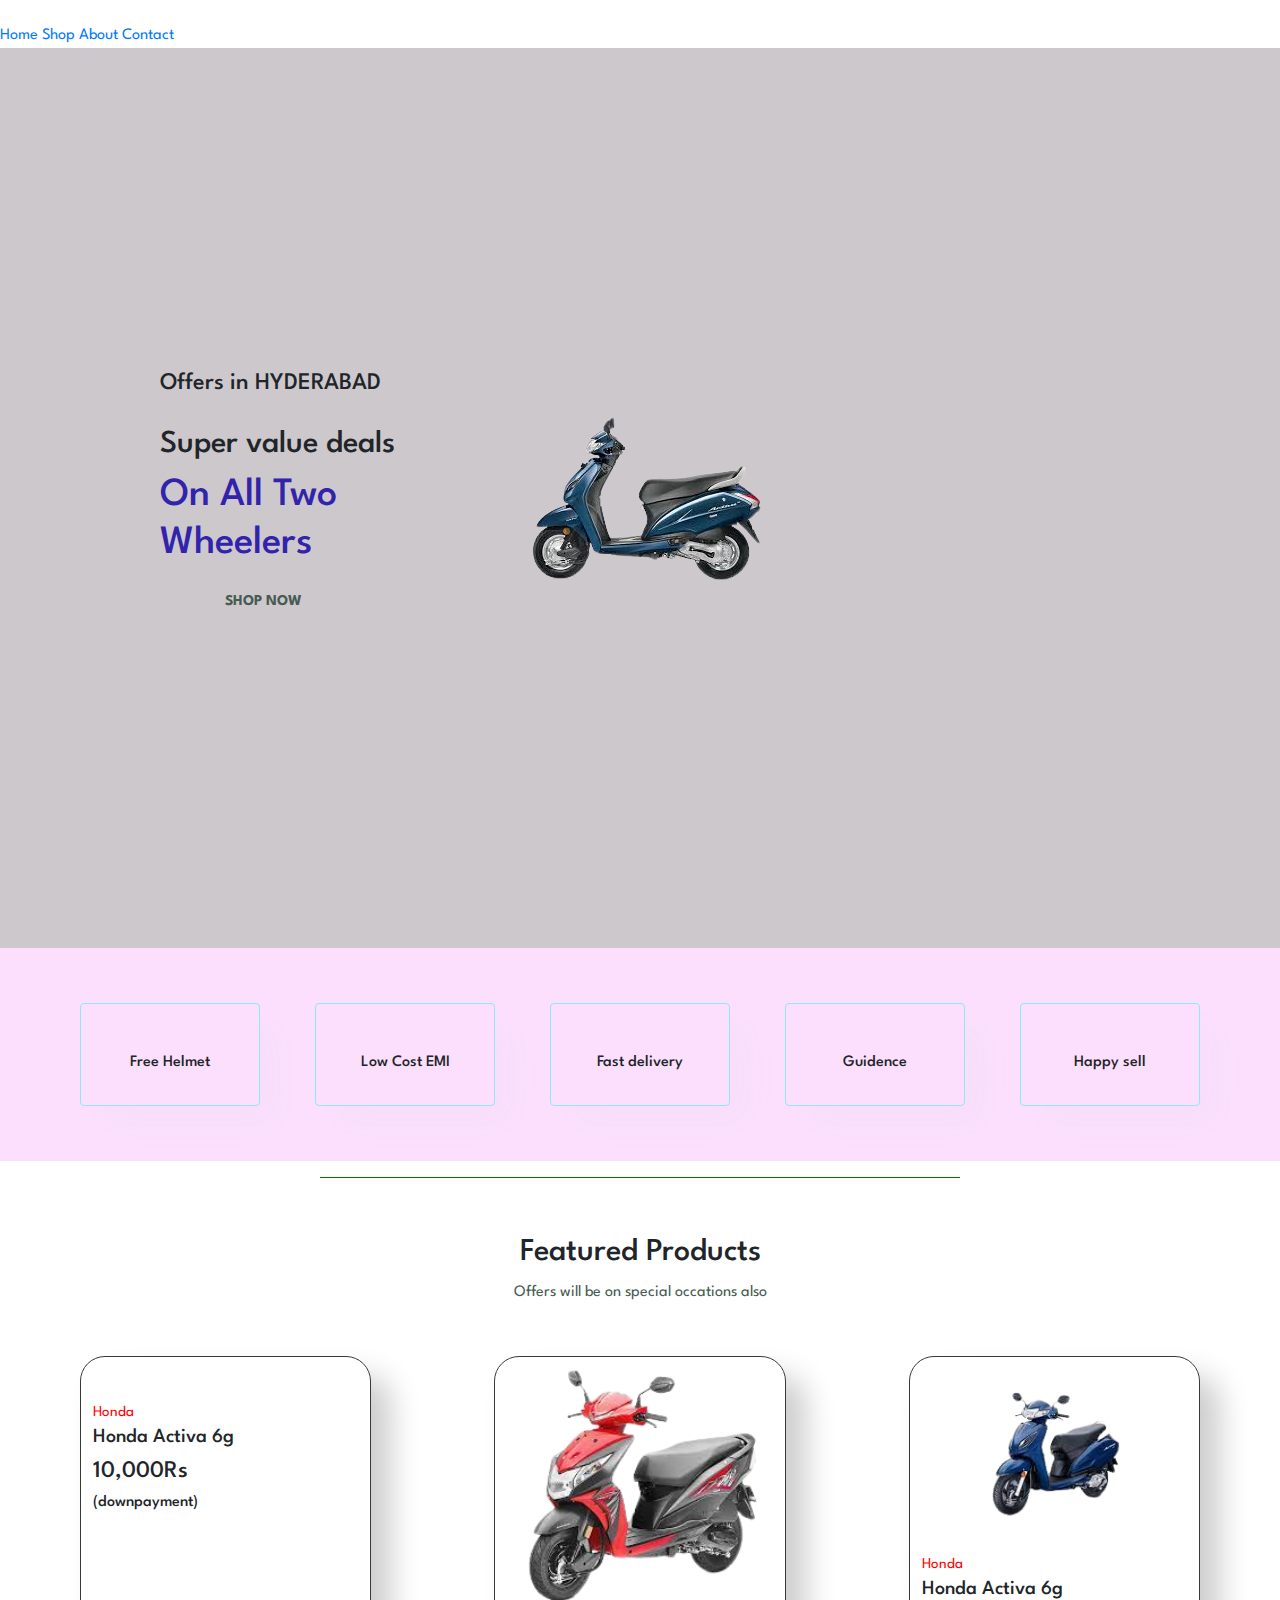
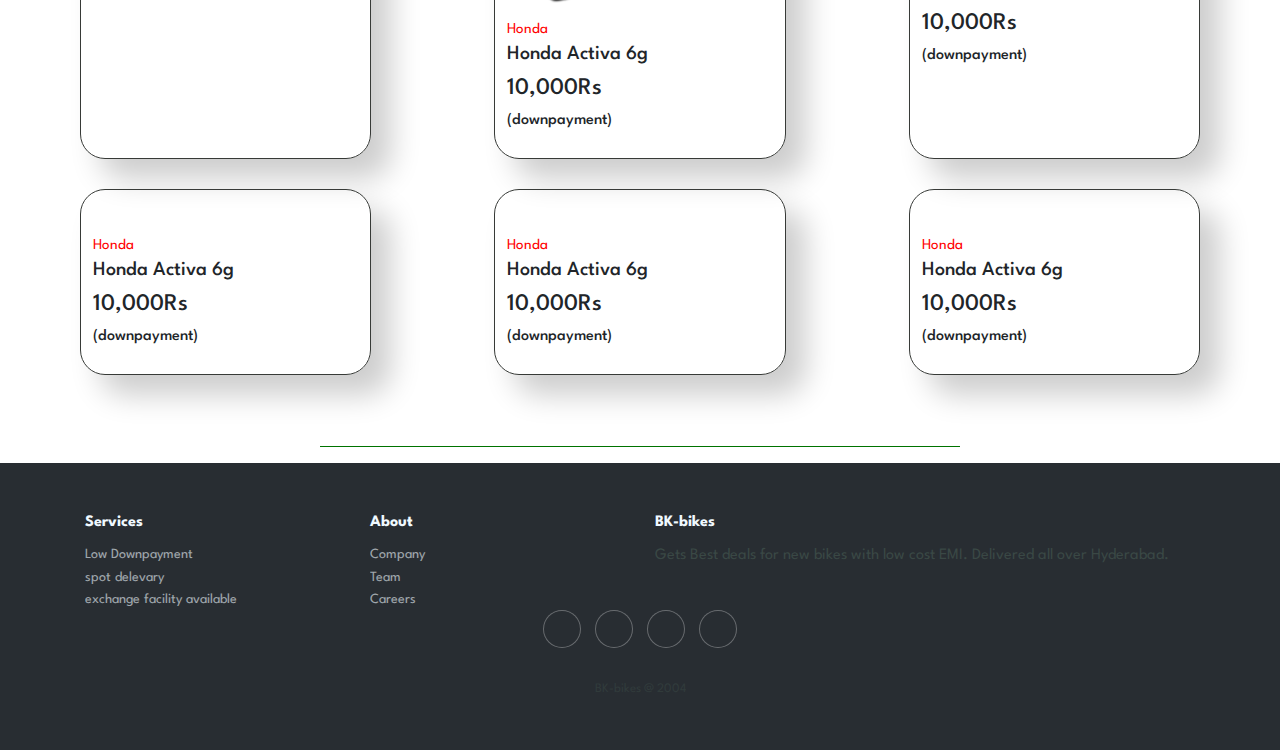
==== commit 9c1e9c5e: "aboutnavbar" ====
--- a/index.html
+++ b/index.html
@@ -9,8 +9,8 @@
       href="path/to/font-awesome/css/font-awesome.min.css"
     />
     <link rel="stylesheet" href="styles.css" />
-    <title>B-bikes</title>
-    <title>Untitled</title>
+    <title>Bk-bikes</title>
+    
     <link
       rel="stylesheet"
       href="https://cdnjs.cloudflare.com/ajax/libs/twitter-bootstrap/4.1.3/css/bootstrap.min.css"
@@ -21,25 +21,21 @@
     />
   </head>
   <body>
-    <section id="header">
-      <a href="#"><img src="imgs/logo.png" class="logo" alt="" /></a>
-      <div>
-        <ul id="navbar">
-          <li><a href="index.html" class="active">Home</a></li>
-          <li><a href="shop.html">shop</a></li>
-          <li><a href="shop.html">about</a></li>
-          <li><a href="contact.html">contact</a></li>
-          <li>
-            <a href="imgs/logo.png"
-              ><img src="imgs/shop.png" class="shoppic" alt=""
-            /></a>
-          </li>
-        </ul>
-      </div>
-      <div id="mobile">
-        <i id="bar" class=""></i>
-      </div>
-    </section>
+    <header>
+      <div class="header">
+        <div>
+          <img src="imgs/logo.png" alt="" class="logo" />
+        </div>
+        <div>
+          <nav class="navigation">
+            <a href="index.html">Home</a>
+            <a href="shop.html">Shop</a>
+            <a href="about.html">About</a>
+            <a href="contact.html">Contact</a>
+          </nav>
+        </div>
+      </div>
+    </header>
 
     <section id="bala">
       <div class="containerr">
--- a/styles.css
+++ b/styles.css
@@ -77,23 +77,6 @@
     display: flex;
     align-items: center;
     justify-content: center;
-}
-#navbar li{
-    list-style: none;
-    padding: 0 40px ;
-    position: relative;
-
-}
-#navbar li a{
-    text-decoration: none;
-    font-size: 16px;
-    font-weight: 600;
-    color: #1a1a1a;
-    transition: 0.3s ease;
-    border-radius: 20px;
-}
-#navbar li a:hover{
-    color: aqua;
 }
 .containerr{
   display: grid;
@@ -331,4 +314,7 @@
    max-width: 100%;
    max-height:100%;
  }
+ .logo{
+  width: 60%;
+ }
 }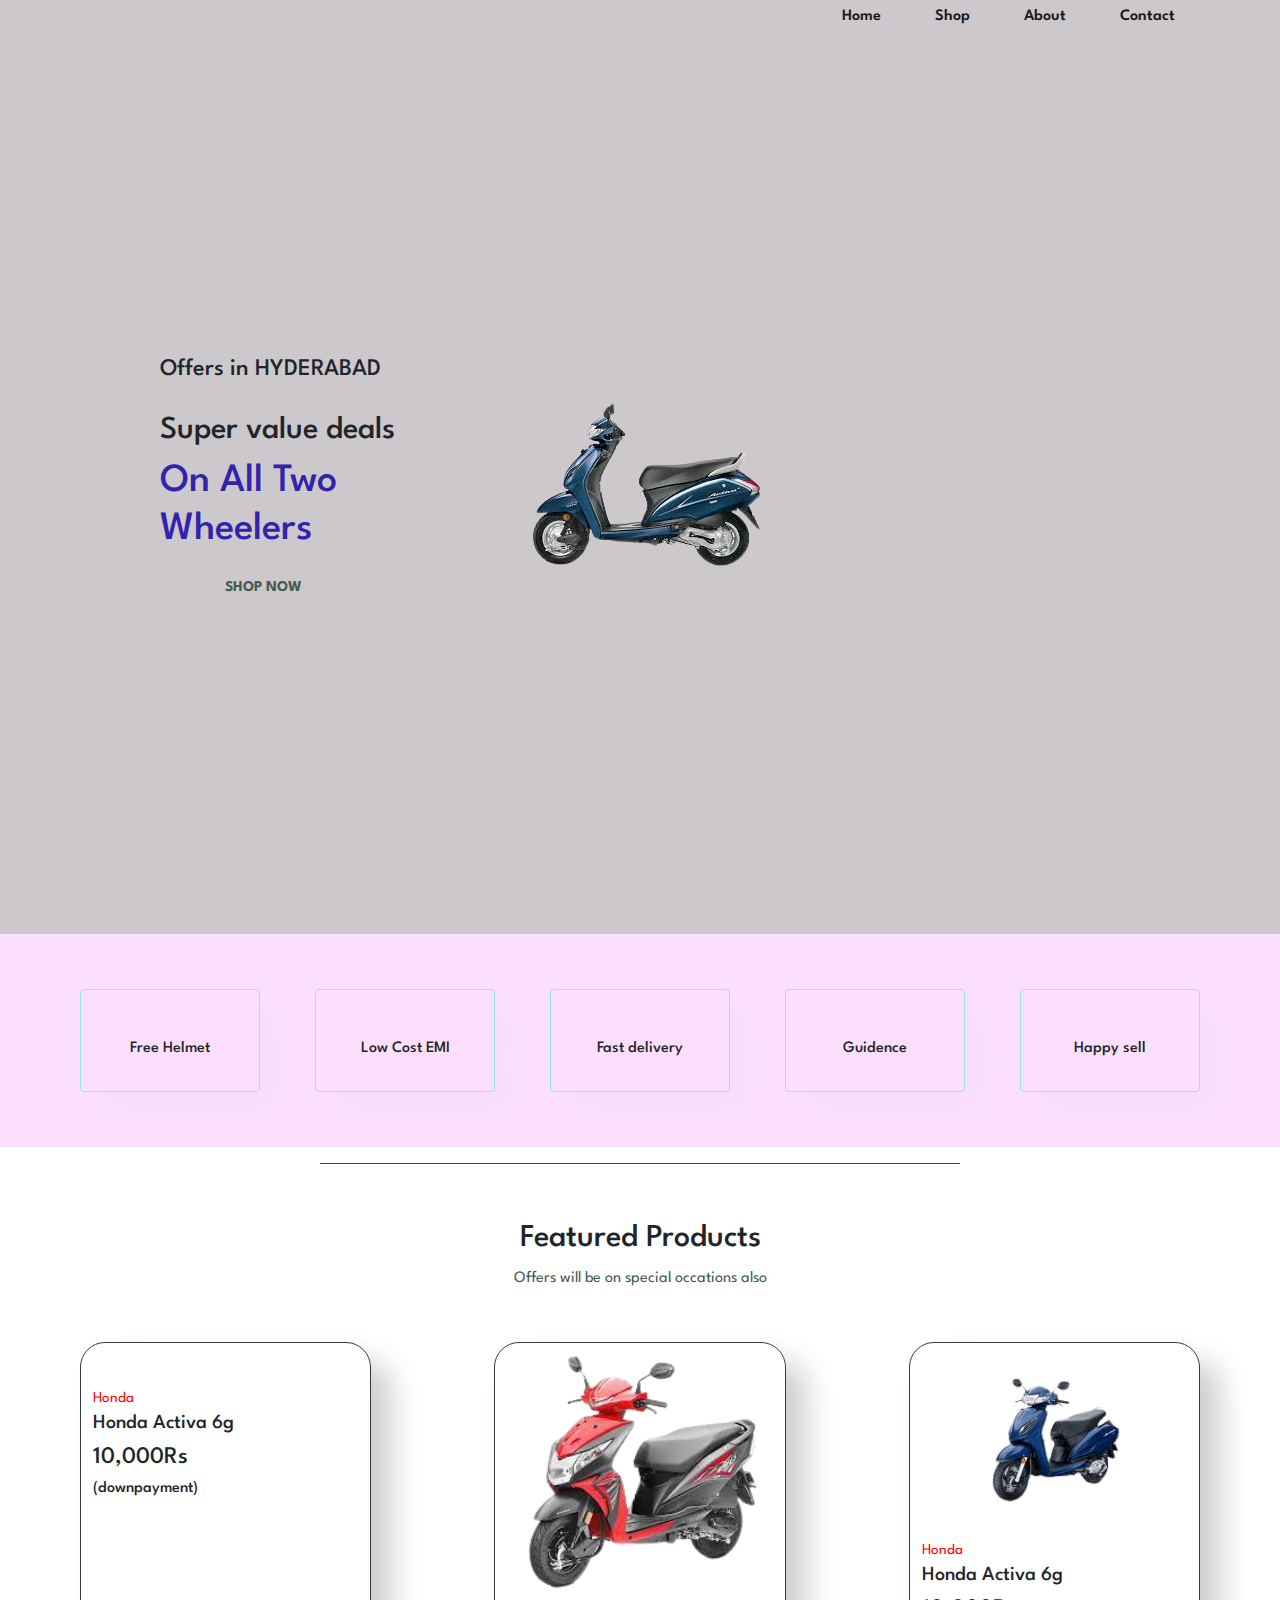
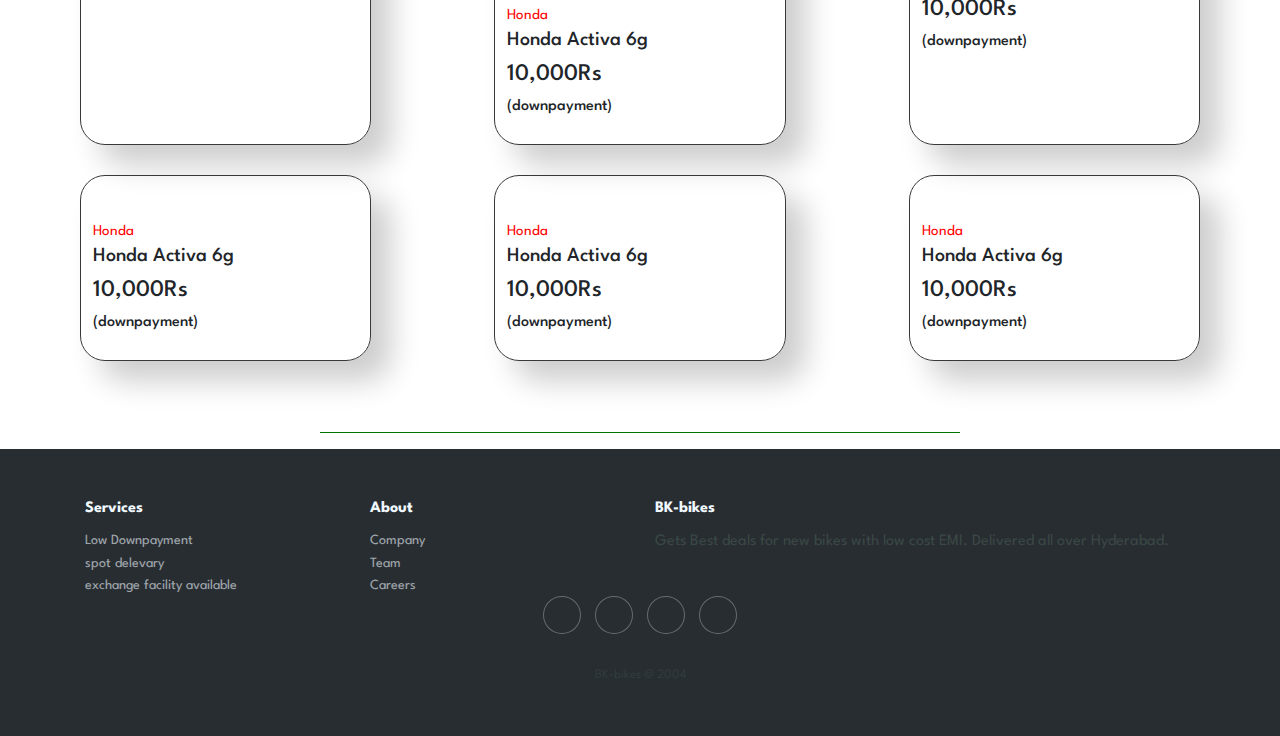
==== commit 9907c5ad: "shopchanged" ====
--- a/index.html
+++ b/index.html
@@ -29,7 +29,7 @@
         <div>
           <nav class="navigation">
             <a href="index.html">Home</a>
-            <a href="shop.html">Shop</a>
+            <a href="#scrool">Shop</a> 
             <a href="about.html">About</a>
             <a href="contact.html">Contact</a>
           </nav>
@@ -71,14 +71,14 @@
         <h6>Happy sell</h6>
       </div>
     </section>
-    <center><hr width="50%" color="green" /></center>
+    <center><hr id= "scrool" width="50%" color="green" /></center>
 
     <section id="product1" class="section-p1">
       <h2>Featured Products</h2>
       <p>Offers will be on special occations also</p>
       <div class="pro-container">
         <div class="pro">
-          <img src="imgs/product1.jpg" alt="" />
+          <a href="about.html"><img src="imgs/product1.jpg" alt="" /></a>
           <div class="dis">
             <span>Honda </span>
             <h5>Honda Activa 6g</h5>
--- a/styles.css
+++ b/styles.css
@@ -59,24 +59,42 @@
 
 body {
   width: 100%;
-}
-
-#header{
+  overflow-x: hidden;
+}
+
+header{
     display: flex;
     align-items: center;
     justify-content: space-between;
-    padding-left: 20px 80px;
-    background: #d9c2fa;
-    box-shadow: 0 5px 15px rgb(232, 190, 252);
-    z-index: 999;
+    padding: 5px 80px;
+    background: #ccc8cc;
+    box-shadow: #000000;
+    z-index: 900;
     position: sticky;
     top: 0;
     left: 0;
-}
-#navbar{ 
-    display: flex;
-    align-items: center;
-    justify-content: center;
+    width: 100%;
+}
+.header{
+  display: flex;
+  align-items: center;
+  justify-content: space-between  ;
+}
+.navigation a{  
+    text-decoration: none;
+    color: #359381;
+    padding: 6px 15px;
+    border-radius: 20px;
+    margin: 0 10px;
+    font-weight: 600;
+    color: #1a1a1a;
+    transition: 0.3s ease;
+    
+}
+.navigation a:hover{
+  background: #5e5f5f;
+  color: #fff;
+  text-decoration: none;
 }
 .containerr{
   display: grid;
@@ -276,7 +294,7 @@
   font-size:13px;
   margin-bottom:0;
 }
-@media (max-width:799px){
+@media (max-width:600px){
   #navbar {
   display: flex;
   flex-direction: column;
